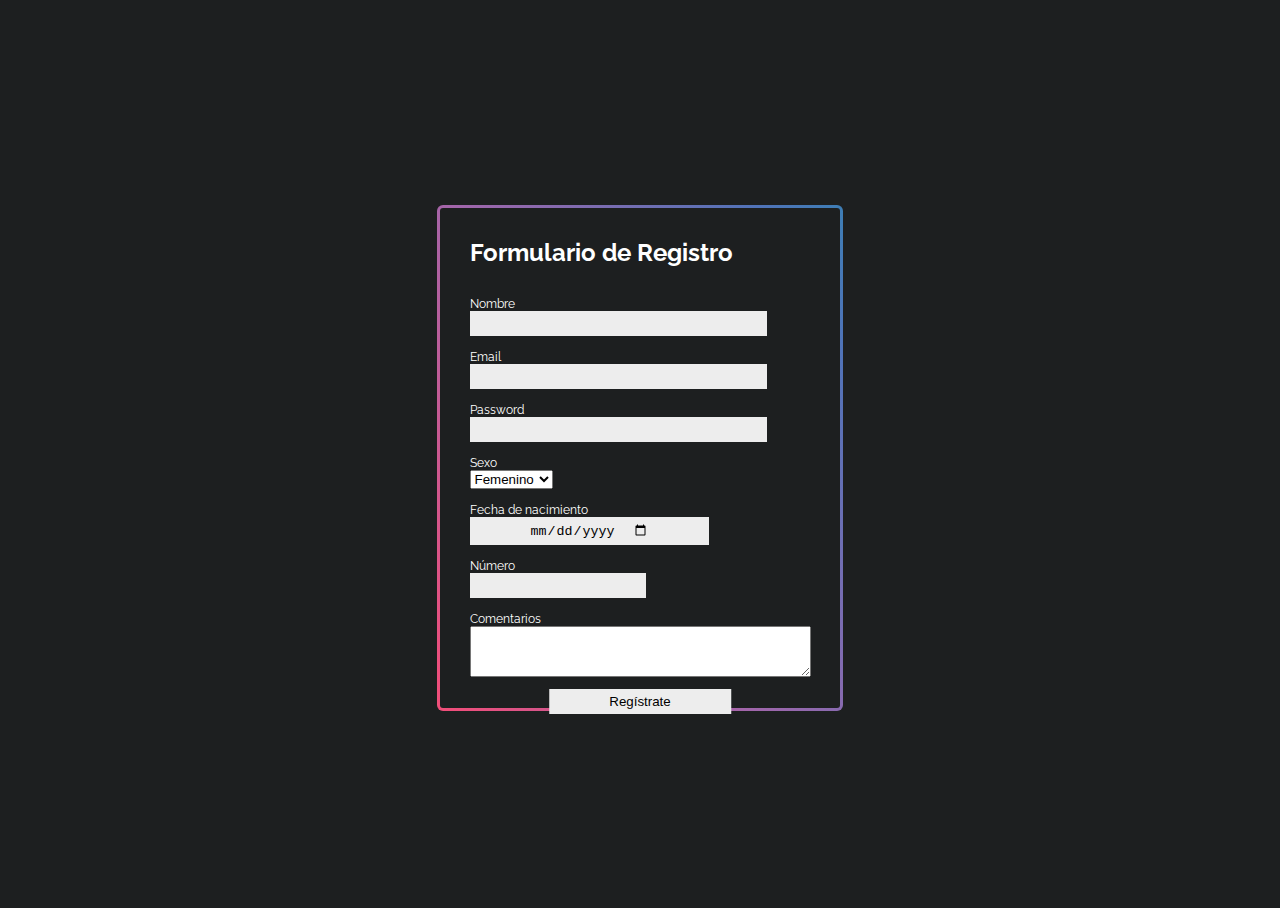
==== survey_form/index.html @ 2f46ad1b "first commit" ====
<!DOCTYPE html>
<html>
<head>
    <meta charset="UTF-8">
    <meta name="viewport" content="width=device-width, initial-scale=1.0">
    <link rel="stylesheet" href= "css.css">
    <title>Form</title>
</head>
<body>
<div class="gradient-border" id="box">
    <form id="survey-form" action="/cl/xhr/json/sign-up-for-spotify.php" method="POST">
        <h1 id="title">Formulario de Registro</h1>
        <br>
        <label id="name-label">Nombre</label>
        <br>
        <input type="text" id="name" name="name" value="">
        <br>
        <br>
        <label id="email-label">Email</label>
        <br>
        <input type="email" id="email" name="email" value="" required>
        <br>
        <br>
        <label>Password</label>
        <br>
        <input type="password" id="password" name="pasword"> 
        <br>
        <br>
        <label for="dropdown">Sexo</label>
        <br>
        <select id="dropdown" name="fsexo">
            <option value="femenino">Femenino</option>
            <option value="masculino">Masculino</option>
            <option value="otro">Otro</option>
        </select>
        <br>
        <br>
        <label>Fecha de nacimiento</label>
        <br>
        <input type="date" id="ffecha" name="fname">
        <br>
        <br>
        <label id="number-label">Número</label>
        <br>
        <input type="number" id="number" name="number" min="10" max="100" required>
        <br>
        <br>
        <label for="comments">Comentarios</label>
        <br>
        <textarea id="comments" rows="3" cols="40">
        </textarea>
        <br>
        <br>
        <input id="button" type="submit" value="Regístrate">
    </form>
</div>
</body>
</html>
---- survey_form/css.css ----
@import url('https://fonts.googleapis.com/css?family=Raleway:200');

html, body {
  height: 100%;
}
body {
  display: flex;
  justify-content: center;
  align-items: center;
  height: 100%;
  background: #1D1F20;
}
#box {
  display: flex;
  align-items: center;
  justify-content: center;
  width: 400px;
  height: 500px;
  color: white;
  font-family: 'Raleway';
  font-size: 12px;
}
.gradient-border {
  --borderWidth: 3px;
  background: #1D1F20;
  position: relative;
  border-radius: var(--borderWidth);
}
.gradient-border:after {
  content: '';
  position: absolute;
  top: calc(-1 * var(--borderWidth));
  left: calc(-1 * var(--borderWidth));
  height: calc(100% + var(--borderWidth) * 2);
  width: calc(100% + var(--borderWidth) * 2);
  background: linear-gradient(60deg, #f79533, #f37055, #ef4e7b, #a166ab, #5073b8, #1098ad, #07b39b, #6fba82);
  border-radius: calc(2 * var(--borderWidth));
  z-index: -1;
  animation: animatedgradient 3s ease alternate infinite;
  background-size: 300% 300%;
}

@keyframes animatedgradient {
	0% {
		background-position: 0% 50%;
	}
	50% {
		background-position: 100% 50%;
	}
	100% {
		background-position: 0% 50%;
	}
}

input {
    padding: 5px 60px;
    border: none;
    background-color: #EDEDED;

}

#button {
  position: absolute;
  left: 50%;
  transform: translate(-50%, -20%);
}
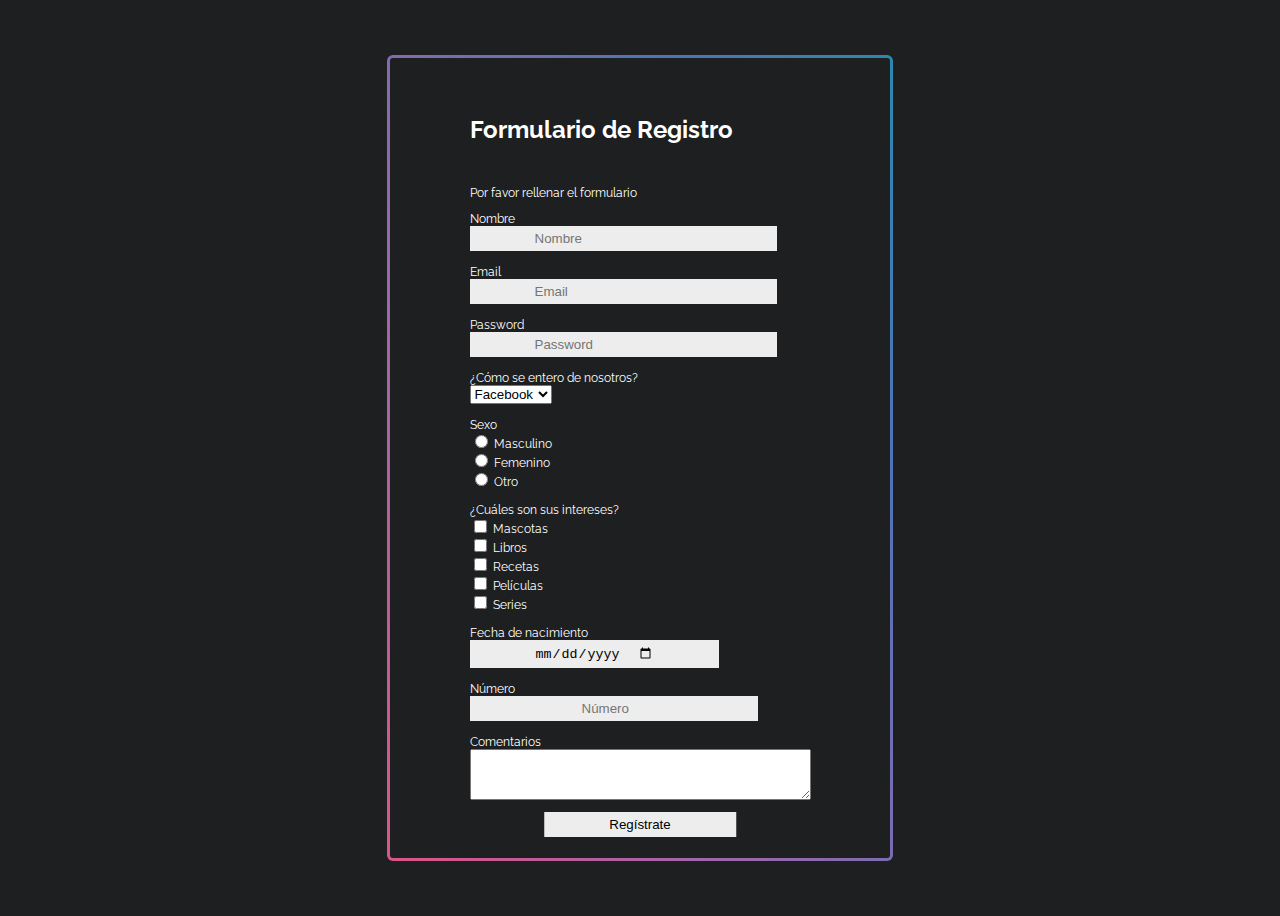
==== commit 23f2068d: "Actualizacion de proyectos" ====
--- a/survey_form/index.html
+++ b/survey_form/index.html
@@ -6,53 +6,81 @@
     <link rel="stylesheet" href= "css.css">
     <title>Form</title>
 </head>
+<script src="https://cdn.freecodecamp.org/testable-projects-fcc/v1/bundle.js"></script>
 <body>
 <div class="gradient-border" id="box">
     <form id="survey-form" action="/cl/xhr/json/sign-up-for-spotify.php" method="POST">
         <h1 id="title">Formulario de Registro</h1>
         <br>
+        <p id="description">Por favor rellenar el formulario</p>
         <label id="name-label">Nombre</label>
         <br>
-        <input type="text" id="name" name="name" value="">
+        <input type="text" id="name" name="name" value="" placeholder="Nombre" required>
         <br>
         <br>
         <label id="email-label">Email</label>
         <br>
-        <input type="email" id="email" name="email" value="" required>
+        <input type="email" id="email" name="email" value="" placeholder="Email" required>
         <br>
         <br>
-        <label>Password</label>
+        <label id="description">Password</label>
         <br>
-        <input type="password" id="password" name="pasword"> 
+        <input type="password" id="password" name="password" placeholder="Password"> 
         <br>
         <br>
-        <label for="dropdown">Sexo</label>
+      
+        <label for="dropdown">¿Cómo se entero de nosotros?</label>
         <br>
-        <select id="dropdown" name="fsexo">
-            <option value="femenino">Femenino</option>
-            <option value="masculino">Masculino</option>
-            <option value="otro">Otro</option>
-        </select>
+        <select id="dropdown" class="form-group">
+            <option value="femenino" name="dropdown" placeholder="femenino">Facebook</option>
+            <option value="masculino" name="dropdown" placeholder="masculino">Instagram</option>
+            <option value="otro" placeholder="otro" name="dropdown">Otro</option> 
+       </select>
+       <br>
+       <br>
+        <label>Sexo</label>
+        <br>
+        <input type="radio" id="male" name="gender" value="male">
+  <label for="male">Masculino</label><br>
+  <input type="radio" id="female" name="gender" value="female">
+  <label for="female">Femenino</label><br>
+  <input type="radio" id="other" name="gender" value="other">
+  <label for="other">Otro</label>
         <br>
         <br>
+        <label for="dropdown">¿Cuáles son sus intereses?</label>
+        <br>
+        <input type="checkbox" name="check1" value="Mascotas">
+  <label for="check1"> Mascotas</label><br>
+  <input type="checkbox" name="check2" value="Libros">
+  <label for="check2"> Libros</label><br>
+  <input type="checkbox" name="check3" value="Recetas">
+  <label for="check3"> Recetas</label><br>
+  <input type="checkbox" name="check4" value="Peliculas">
+  <label for="check4"> Películas</label><br>
+  <input type="checkbox" name="check5" value="Series">
+  <label for="check5"> Series</label>
+       <br>
+       <br>
         <label>Fecha de nacimiento</label>
         <br>
-        <input type="date" id="ffecha" name="fname">
+        <input type="date" id="ffecha" name="fname" placeholder="fecha">
         <br>
         <br>
         <label id="number-label">Número</label>
         <br>
-        <input type="number" id="number" name="number" min="10" max="100" required>
+        <input type="number" id="number" name="number" min="10" max="1000" placeholder="Número" required>
         <br>
         <br>
         <label for="comments">Comentarios</label>
         <br>
-        <textarea id="comments" rows="3" cols="40">
+        <textarea id="comments" rows="3" cols="40" placeholder="textarea">
         </textarea>
         <br>
         <br>
-        <input id="button" type="submit" value="Regístrate">
+        <input id="submit" type="submit" value="Regístrate" placeholder="button">
     </form>
 </div>
 </body>
+
 </html>--- a/survey_form/css.css
+++ b/survey_form/css.css
@@ -1,24 +1,23 @@
 @import url('https://fonts.googleapis.com/css?family=Raleway:200');
 
-html, body {
-  height: 100%;
-}
 body {
   display: flex;
   justify-content: center;
   align-items: center;
-  height: 100%;
+  height: 900px;
   background: #1D1F20;
 }
 #box {
   display: flex;
   align-items: center;
   justify-content: center;
-  width: 400px;
-  height: 500px;
+  width: 500px;
+  height: 800px;
   color: white;
   font-family: 'Raleway';
   font-size: 12px;
+  margin-top: -180px;
+  margin-bottom: -180px;
 }
 .gradient-border {
   --borderWidth: 3px;
@@ -53,14 +52,22 @@
 }
 
 input {
-    padding: 5px 60px;
+    padding: 5px 65px;
     border: none;
     background-color: #EDEDED;
 
 }
 
-#button {
+form #number{
+    padding: 5px 112px;
+
+}
+
+#submit {
   position: absolute;
   left: 50%;
   transform: translate(-50%, -20%);
-}+}
+
+
+
